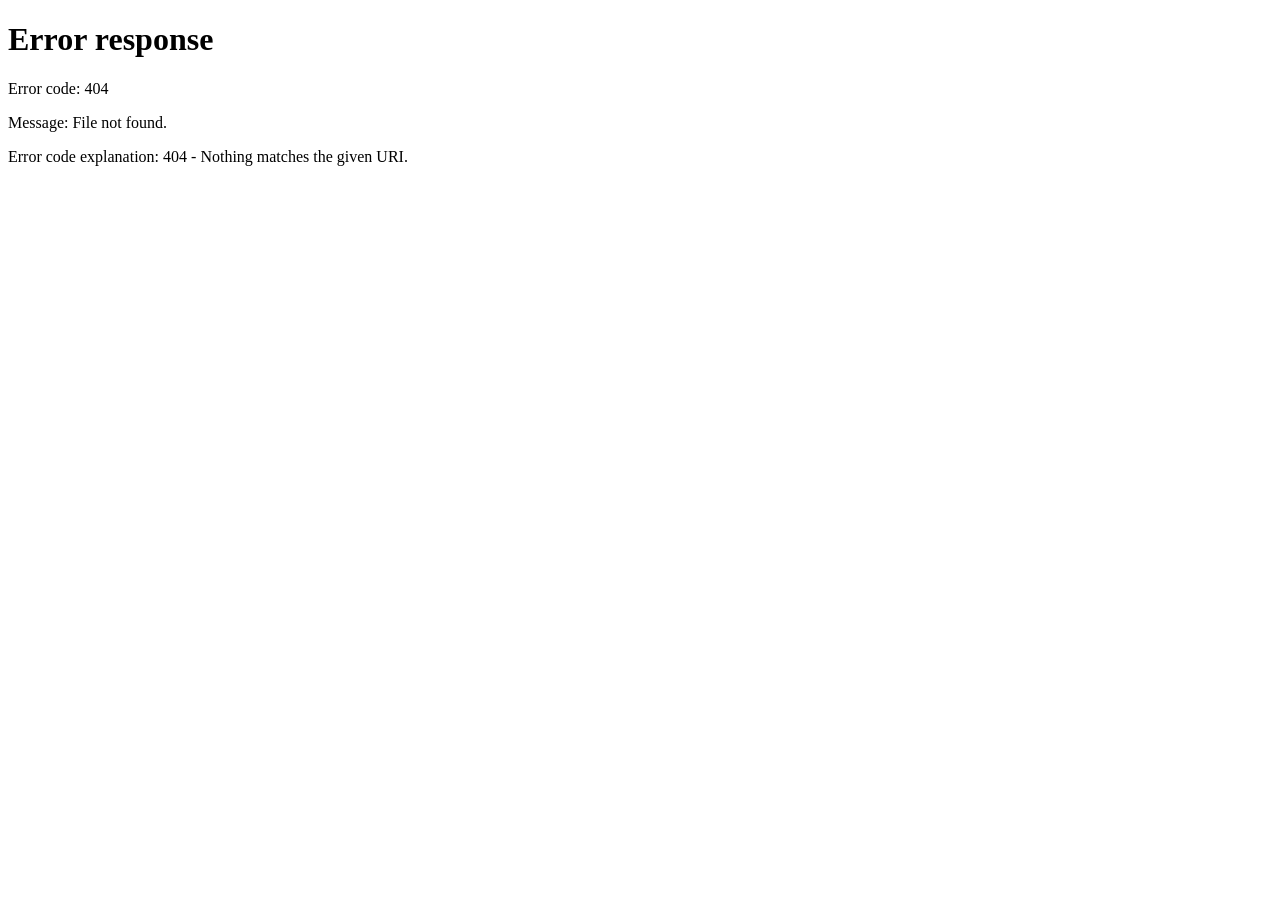
==== index.html @ 641d81e9 "Create index.html" ====
<!DOCTYPE html>
<html lang="en">
<head>
    <meta charset="UTF-8">
    <meta name="viewport" content="width=device-width, initial-scale=1.0">
    <title>Nexus Vault</title>
    <link rel="stylesheet" href="css/style.css">
    <style>
        /* 
            ════════════════════════════════════════
            VAULT ACCESS PROTOCOL
            ════════════════════════════════════════
            XSS injection required to reveal the path
            Use the vault input field to inject the payload
        */
        
        .vault-grid {
            display: grid;
            grid-template-columns: repeat(3, 1fr);
            gap: 10px;
            margin: 20px 0;
        }
        .vault-item {
            background: #000;
            border: 1px solid #0f0;
            padding: 10px;
            font-size: 10px;
            opacity: 0.4;
            word-break: break-all;
        }
        .vault-item:hover { opacity: 0.8; }
        
        .vault-item.hash { border-color: #333; }
        .vault-item.cipher { border-color: #0f0; opacity: 0.6; }
        
        /* Hidden payload trigger */
        .xss-trigger { display: none; }
    </style>
</head>
<body>
    <canvas id="matrix"></canvas>
    
    <div class="content">
        <div class="panel" style="max-width:750px;">
            <div style="font-size:12px;opacity:0.3;text-align:center;">NEXUS VAULT // MAXIMUM SECURITY</div>
            <h1 style="font-size:18px;text-align:center;">VAULT ACCESS</h1>
            
            <!-- 10 ciphers/hashes - all decoys -->
            <div class="vault-grid">
                <div class="vault-item hash">SHA512: 7f83b165...</div>
                <div class="vault-item hash">MD5: 5f4dcc...</div>
                <div class="vault-item cipher">AES-256: 9f8d...</div>
                <div class="vault-item hash">bcrypt: $2y$10$...</div>
                <div class="vault-item cipher">RSA: 2048-bit</div>
                <div class="vault-item hash">SHA256: 2cf24d...</div>
                <div class="vault-item cipher">Base64: U2FsdGVk...</div>
                <div class="vault-item hash">MD5: 7c6a180b...</div>
                <div class="vault-item cipher">Hex: 48656c6c6f</div>
                <div class="vault-item hash">SHA1: a94a8fe5...</div>
                <div class="vault-item cipher">ROT13: uryyb</div>
                <div class="vault-item hash">bcrypt: $2a$10$...</div>
            </div>
            
            <hr class="divider">
            
            <!-- XSS Injection Point -->
            <label style="font-size:12px;opacity:0.5;">VAULT ACCESS CODE</label>
            <input type="text" id="vault-input" style="width:100%;background:#000;border:1px solid #0f0;color:#0f0;padding:10px;font-family:monospace;margin:10px 0;" placeholder="enter access code..." autocomplete="off">
            <div id="vault-msg" style="font-size:12px;min-height:20px;"></div>
            <button onclick="accessVault()" style="background:transparent;border:1px solid #0f0;color:#0f0;padding:10px 30px;font-family:monospace;cursor:pointer;">UNLOCK VAULT</button>
            
            <!-- Hidden flag container -->
            <div id="flag-container" style="display:none;margin-top:20px;padding:20px;border:2px solid #0f0;background:rgba(0,255,0,0.05);text-align:center;">
                <h2 style="font-size:16px;">VAULT BREACHED</h2>
                <div style="padding:15px;margin:10px 0;background:#000;border:1px solid #0f0;">
                    <span style="font-family:monospace;font-size:14px;color:#0f0;">picoCTF{MAtr1x_V4ult_Br34ch_2024}</span>
                </div>
            </div>
        </div>
    </div>
    
    <script src="js/rain.js"></script>
    <script>
        // XSS Payload Handler - This will execute when injected
        function processXSS(payload) {
            try {
                // Check for specific payload pattern
                if (payload.includes('script') || payload.includes('onerror') || payload.includes('alert')) {
                    // Create popup with zip file path
                    const popup = document.createElement('div');
                    popup.style.cssText = 'position:fixed;top:50%;left:50%;transform:translate(-50%,-50%);background:#111;color:#0f0;padding:30px;border:2px solid #0f0;font-family:monospace;z-index:999999;text-align:center;box-shadow:0 0 50px rgba(0,255,0,0.3);min-width:300px;';
                    popup.innerHTML = `
                        <h3 style="margin-bottom:15px;">▶ ACCESS GRANTED</h3>
                        <p style="margin-bottom:15px;font-size:13px;">Vault path discovered</p>
                        <div style="background:#000;padding:10px;margin:10px 0;border:1px solid #0f0;font-size:11px;word-break:break-all;">/assets/vault.zip</div>
                        <p style="font-size:11px;opacity:0.5;margin:10px 0;">Password: Check file extension type</p>
                        <button onclick="this.parentElement.remove()" style="background:#0f0;color:#000;border:none;padding:10px 30px;font-family:monospace;cursor:pointer;font-weight:bold;margin-top:10px;">CONTINUE</button>
                    `;
                    document.body.appendChild(popup);
                    
                    // Show vault access
                    document.getElementById('flag-container').style.display = 'block';
                    return true;
                }
                return false;
            } catch(e) {
                return false;
            }
        }
        
        function accessVault() {
            const input = document.getElementById('vault-input').value.trim();
            const msg = document.getElementById('vault-msg');
            
            if (!input) {
                msg.innerHTML = '✗ ACCESS DENIED';
                msg.style.color = '#f00';
                return;
            }
            
            // Check if this is an XSS attempt
            if (processXSS(input)) {
                msg.innerHTML = '✓ VAULT ACCESS GRANTED';
                msg.style.color = '#0f0';
                document.getElementById('vault-input').disabled = true;
                localStorage.setItem('ctf_complete', 'true');
                return;
            }
            
            // Check if this is the correct zip password
            if (input === 'zip') {
                msg.innerHTML = '✓ VAULT ACCESS GRANTED';
                msg.style.color = '#0f0';
                document.getElementById('flag-container').style.display = 'block';
                document.getElementById('vault-input').disabled = true;
                localStorage.setItem('ctf_complete', 'true');
                return;
            }
            
            // Wrong input
            msg.innerHTML = '✗ ACCESS DENIED';
            msg.style.color = '#f00';
        }
        
        document.getElementById('vault-input').addEventListener('keydown', function(e) {
            if (e.key === 'Enter') accessVault();
        });
        
        // Hidden console hints
        console.log('%c🔓 The vault requires a specific exploit to reveal the path.', 'color: #0f0; font-size: 14px;');
        console.log('%c💉 Try injecting JavaScript into the input field.', 'color: #0f0; font-size: 14px;');
        console.log('%c📁 The password is the file extension type.', 'color: #0f0; font-size: 14px;');
        
        // Check if player completed Level 2
        if (!localStorage.getItem('ctf_level2')) {
            console.warn('⚠️ Please complete Level 2 first!');
            setTimeout(() => {
                if (!localStorage.getItem('ctf_level2')) {
                    window.location.href = '4c1p3r.html';
                }
            }, 100);
        }
    </script>
</body>
</html>
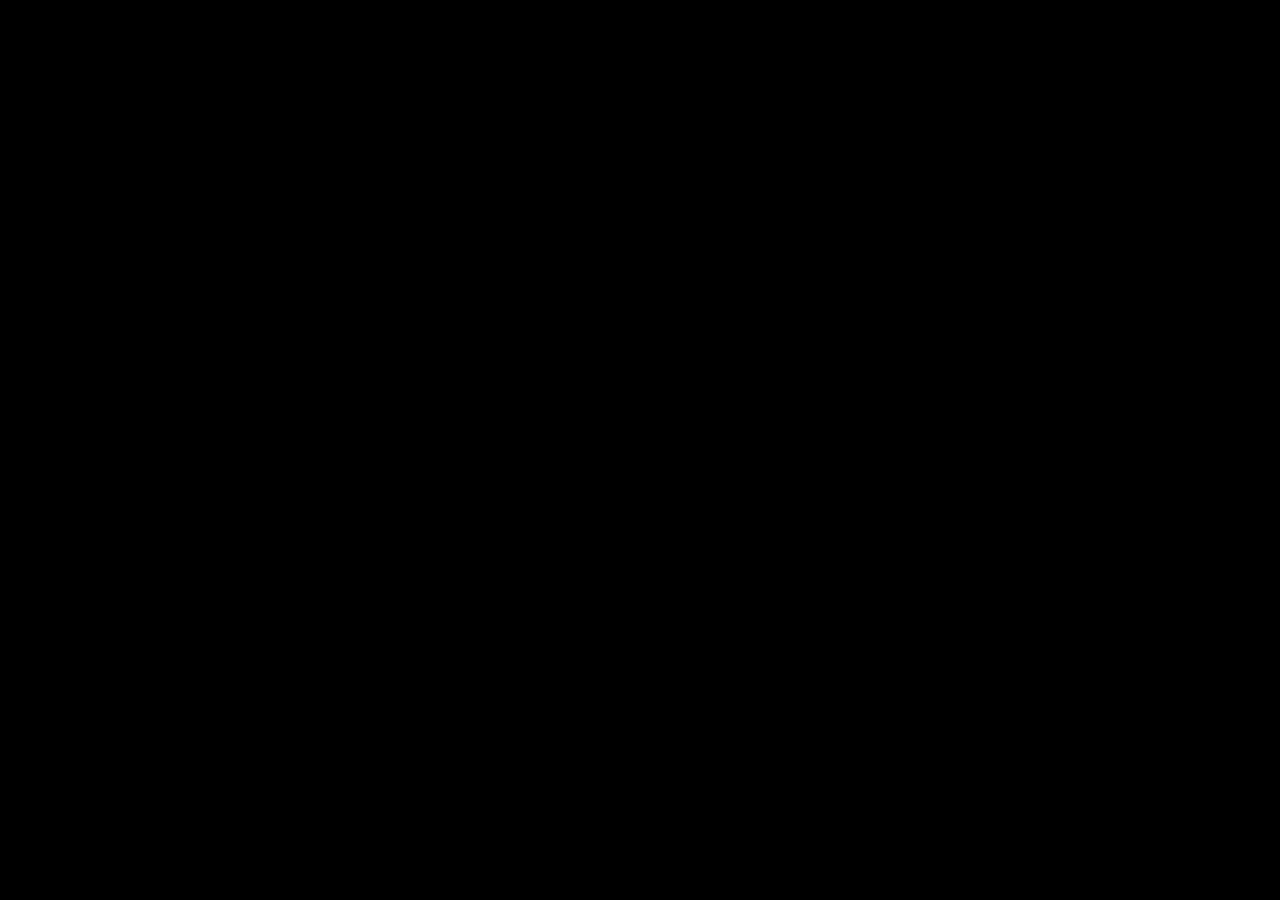
==== commit 651922a6: "Add files via upload" ====
--- a/index.html
+++ b/index.html
@@ -3,163 +3,35 @@
 <head>
     <meta charset="UTF-8">
     <meta name="viewport" content="width=device-width, initial-scale=1.0">
-    <title>Nexus Vault</title>
+    <title>Connection Established</title>
     <link rel="stylesheet" href="css/style.css">
     <style>
-        /* 
-            ════════════════════════════════════════
-            VAULT ACCESS PROTOCOL
-            ════════════════════════════════════════
-            XSS injection required to reveal the path
-            Use the vault input field to inject the payload
-        */
-        
-        .vault-grid {
-            display: grid;
-            grid-template-columns: repeat(3, 1fr);
-            gap: 10px;
-            margin: 20px 0;
-        }
-        .vault-item {
-            background: #000;
-            border: 1px solid #0f0;
-            padding: 10px;
-            font-size: 10px;
-            opacity: 0.4;
-            word-break: break-all;
-        }
-        .vault-item:hover { opacity: 0.8; }
-        
-        .vault-item.hash { border-color: #333; }
-        .vault-item.cipher { border-color: #0f0; opacity: 0.6; }
-        
-        /* Hidden payload trigger */
-        .xss-trigger { display: none; }
+        body { background: #000; overflow: hidden; user-select: none; }
+        .hidden { display: none; }
+        /* 0x7f3.html */
+        /* 4c1p3r.html */
+        /* n3xus.html */
     </style>
 </head>
 <body>
     <canvas id="matrix"></canvas>
     
-    <div class="content">
-        <div class="panel" style="max-width:750px;">
-            <div style="font-size:12px;opacity:0.3;text-align:center;">NEXUS VAULT // MAXIMUM SECURITY</div>
-            <h1 style="font-size:18px;text-align:center;">VAULT ACCESS</h1>
-            
-            <!-- 10 ciphers/hashes - all decoys -->
-            <div class="vault-grid">
-                <div class="vault-item hash">SHA512: 7f83b165...</div>
-                <div class="vault-item hash">MD5: 5f4dcc...</div>
-                <div class="vault-item cipher">AES-256: 9f8d...</div>
-                <div class="vault-item hash">bcrypt: $2y$10$...</div>
-                <div class="vault-item cipher">RSA: 2048-bit</div>
-                <div class="vault-item hash">SHA256: 2cf24d...</div>
-                <div class="vault-item cipher">Base64: U2FsdGVk...</div>
-                <div class="vault-item hash">MD5: 7c6a180b...</div>
-                <div class="vault-item cipher">Hex: 48656c6c6f</div>
-                <div class="vault-item hash">SHA1: a94a8fe5...</div>
-                <div class="vault-item cipher">ROT13: uryyb</div>
-                <div class="vault-item hash">bcrypt: $2a$10$...</div>
-            </div>
-            
-            <hr class="divider">
-            
-            <!-- XSS Injection Point -->
-            <label style="font-size:12px;opacity:0.5;">VAULT ACCESS CODE</label>
-            <input type="text" id="vault-input" style="width:100%;background:#000;border:1px solid #0f0;color:#0f0;padding:10px;font-family:monospace;margin:10px 0;" placeholder="enter access code..." autocomplete="off">
-            <div id="vault-msg" style="font-size:12px;min-height:20px;"></div>
-            <button onclick="accessVault()" style="background:transparent;border:1px solid #0f0;color:#0f0;padding:10px 30px;font-family:monospace;cursor:pointer;">UNLOCK VAULT</button>
-            
-            <!-- Hidden flag container -->
-            <div id="flag-container" style="display:none;margin-top:20px;padding:20px;border:2px solid #0f0;background:rgba(0,255,0,0.05);text-align:center;">
-                <h2 style="font-size:16px;">VAULT BREACHED</h2>
-                <div style="padding:15px;margin:10px 0;background:#000;border:1px solid #0f0;">
-                    <span style="font-family:monospace;font-size:14px;color:#0f0;">picoCTF{MAtr1x_V4ult_Br34ch_2024}</span>
-                </div>
-            </div>
-        </div>
-    </div>
+    <!-- 
+        ***************************
+        *                         *
+        *    ACCESS GRANTED      *
+        *                         *
+        ***************************
+    -->
     
-    <script src="js/rain.js"></script>
+    <!-- The following script is intentionally obfuscated -->
     <script>
-        // XSS Payload Handler - This will execute when injected
-        function processXSS(payload) {
-            try {
-                // Check for specific payload pattern
-                if (payload.includes('script') || payload.includes('onerror') || payload.includes('alert')) {
-                    // Create popup with zip file path
-                    const popup = document.createElement('div');
-                    popup.style.cssText = 'position:fixed;top:50%;left:50%;transform:translate(-50%,-50%);background:#111;color:#0f0;padding:30px;border:2px solid #0f0;font-family:monospace;z-index:999999;text-align:center;box-shadow:0 0 50px rgba(0,255,0,0.3);min-width:300px;';
-                    popup.innerHTML = `
-                        <h3 style="margin-bottom:15px;">▶ ACCESS GRANTED</h3>
-                        <p style="margin-bottom:15px;font-size:13px;">Vault path discovered</p>
-                        <div style="background:#000;padding:10px;margin:10px 0;border:1px solid #0f0;font-size:11px;word-break:break-all;">/assets/vault.zip</div>
-                        <p style="font-size:11px;opacity:0.5;margin:10px 0;">Password: Check file extension type</p>
-                        <button onclick="this.parentElement.remove()" style="background:#0f0;color:#000;border:none;padding:10px 30px;font-family:monospace;cursor:pointer;font-weight:bold;margin-top:10px;">CONTINUE</button>
-                    `;
-                    document.body.appendChild(popup);
-                    
-                    // Show vault access
-                    document.getElementById('flag-container').style.display = 'block';
-                    return true;
-                }
-                return false;
-            } catch(e) {
-                return false;
-            }
-        }
+        // Matrix rain effect
+        (function(){const c=document.getElementById('matrix'),ctx=c.getContext('2d');let w,h,cols,drops;const chars='アイウエオカキクケコ0123456789ABCDEFGHIJKLMNOPQRSTUVWXYZ@#$%&';function resize(){w=c.width=window.innerWidth;h=c.height=window.innerHeight;cols=Math.floor(w/16);drops=Array(cols).fill(0).map(()=>Math.random()*-h)}function draw(){ctx.fillStyle='rgba(0,0,0,0.05)';ctx.fillRect(0,0,w,h);ctx.font='14px monospace';for(let i=0;i<cols;i++){const ch=chars[Math.floor(Math.random()*chars.length)];ctx.fillStyle=Math.random()>0.95?'#fff':'#0f0';ctx.fillText(ch,i*16,drops[i]);if(drops[i]>h&&Math.random()>0.975)drops[i]=0;drops[i]+=16}}resize();window.addEventListener('resize',resize);setInterval(draw,50)})();
         
-        function accessVault() {
-            const input = document.getElementById('vault-input').value.trim();
-            const msg = document.getElementById('vault-msg');
-            
-            if (!input) {
-                msg.innerHTML = '✗ ACCESS DENIED';
-                msg.style.color = '#f00';
-                return;
-            }
-            
-            // Check if this is an XSS attempt
-            if (processXSS(input)) {
-                msg.innerHTML = '✓ VAULT ACCESS GRANTED';
-                msg.style.color = '#0f0';
-                document.getElementById('vault-input').disabled = true;
-                localStorage.setItem('ctf_complete', 'true');
-                return;
-            }
-            
-            // Check if this is the correct zip password
-            if (input === 'zip') {
-                msg.innerHTML = '✓ VAULT ACCESS GRANTED';
-                msg.style.color = '#0f0';
-                document.getElementById('flag-container').style.display = 'block';
-                document.getElementById('vault-input').disabled = true;
-                localStorage.setItem('ctf_complete', 'true');
-                return;
-            }
-            
-            // Wrong input
-            msg.innerHTML = '✗ ACCESS DENIED';
-            msg.style.color = '#f00';
-        }
-        
-        document.getElementById('vault-input').addEventListener('keydown', function(e) {
-            if (e.key === 'Enter') accessVault();
-        });
-        
-        // Hidden console hints
-        console.log('%c🔓 The vault requires a specific exploit to reveal the path.', 'color: #0f0; font-size: 14px;');
-        console.log('%c💉 Try injecting JavaScript into the input field.', 'color: #0f0; font-size: 14px;');
-        console.log('%c📁 The password is the file extension type.', 'color: #0f0; font-size: 14px;');
-        
-        // Check if player completed Level 2
-        if (!localStorage.getItem('ctf_level2')) {
-            console.warn('⚠️ Please complete Level 2 first!');
-            setTimeout(() => {
-                if (!localStorage.getItem('ctf_level2')) {
-                    window.location.href = '4c1p3r.html';
-                }
-            }, 100);
-        }
+        // Hidden trigger - will execute when specific conditions are met
+        // The key is buried in the CSS
+        (function(){let executed=false;const css=document.querySelector('style');const content=css.textContent;if(content.includes('0x7f3.html')){setTimeout(function(){if(!executed&&!document.querySelector('.popup')){const p=document.createElement('div');p.style.cssText='position:fixed;top:50%;left:50%;transform:translate(-50%,-50%);background:#111;color:#0f0;padding:30px;border:2px solid #0f0;font-family:monospace;z-index:999999;text-align:center;box-shadow:0 0 50px rgba(0,255,0,0.2)';p.innerHTML='<h2 style="margin-bottom:15px;">▶ SYSTEM BREACH</h2><p style="margin-bottom:20px;">Access node discovered</p><button onclick="window.location.href=\'0x7f3.html\'" style="background:#0f0;color:#000;border:none;padding:10px 30px;font-family:monospace;cursor:pointer;font-weight:bold">CONTINUE</button>';document.body.appendChild(p);executed=true}}},5000)}})();
     </script>
 </body>
-</html>
+</html>
--- a/css/style.css
+++ b/css/style.css
@@ -0,0 +1,117 @@
+@import url('https://fonts.googleapis.com/css2?family=Share+Tech+Mono&display=swap');
+
+:root {
+    --green: #00ff41;
+    --green-dim: #00cc33;
+    --bg: #000000;
+    --bg-panel: #050f05;
+    --border: #00ff4133;
+}
+
+* { margin: 0; padding: 0; box-sizing: border-box; }
+
+html, body {
+    height: 100%;
+    background: var(--bg);
+    color: var(--green);
+    font-family: 'Share Tech Mono', monospace;
+    overflow-x: hidden;
+}
+
+#matrix {
+    position: fixed;
+    top: 0;
+    left: 0;
+    width: 100%;
+    height: 100%;
+    z-index: 0;
+    opacity: 0.15;
+    pointer-events: none;
+}
+
+.content {
+    position: relative;
+    z-index: 10;
+    min-height: 100vh;
+    display: flex;
+    align-items: center;
+    justify-content: center;
+    padding: 20px;
+}
+
+.panel {
+    background: var(--bg-panel);
+    border: 1px solid var(--border);
+    padding: 30px;
+    max-width: 700px;
+    width: 100%;
+    position: relative;
+    box-shadow: 0 0 30px rgba(0,255,65,0.05);
+}
+
+.panel::before {
+    content: '';
+    position: absolute;
+    top: 0;
+    left: 0;
+    right: 0;
+    height: 1px;
+    background: linear-gradient(90deg, transparent, var(--green), transparent);
+}
+
+h1 {
+    font-size: clamp(1.2rem, 4vw, 2rem);
+    color: var(--green);
+    text-shadow: 0 0 20px var(--green);
+    margin-bottom: 15px;
+    letter-spacing: 0.1em;
+}
+
+hr.divider {
+    border: none;
+    border-top: 1px solid var(--border);
+    margin: 20px 0;
+}
+
+input[type="text"],
+input[type="password"] {
+    background: #000;
+    border: 1px solid #0f0;
+    color: #0f0;
+    padding: 10px;
+    font-family: 'Share Tech Mono', monospace;
+    width: 100%;
+    outline: none;
+    font-size: 14px;
+}
+
+input:focus {
+    box-shadow: 0 0 20px rgba(0,255,0,0.1);
+}
+
+button {
+    background: transparent;
+    border: 1px solid #0f0;
+    color: #0f0;
+    padding: 10px 30px;
+    font-family: 'Share Tech Mono', monospace;
+    cursor: pointer;
+    transition: all 0.3s;
+    font-size: 12px;
+    letter-spacing: 0.1em;
+}
+
+button:hover {
+    background: #0f0;
+    color: #000;
+    box-shadow: 0 0 30px rgba(0,255,0,0.2);
+}
+
+::-webkit-scrollbar { width: 4px; }
+::-webkit-scrollbar-track { background: #000; }
+::-webkit-scrollbar-thumb { background: #0f0; opacity: 0.3; }
+
+@media (max-width: 600px) {
+    .panel { padding: 20px; }
+    .vault-grid { grid-template-columns: repeat(2, 1fr); }
+}
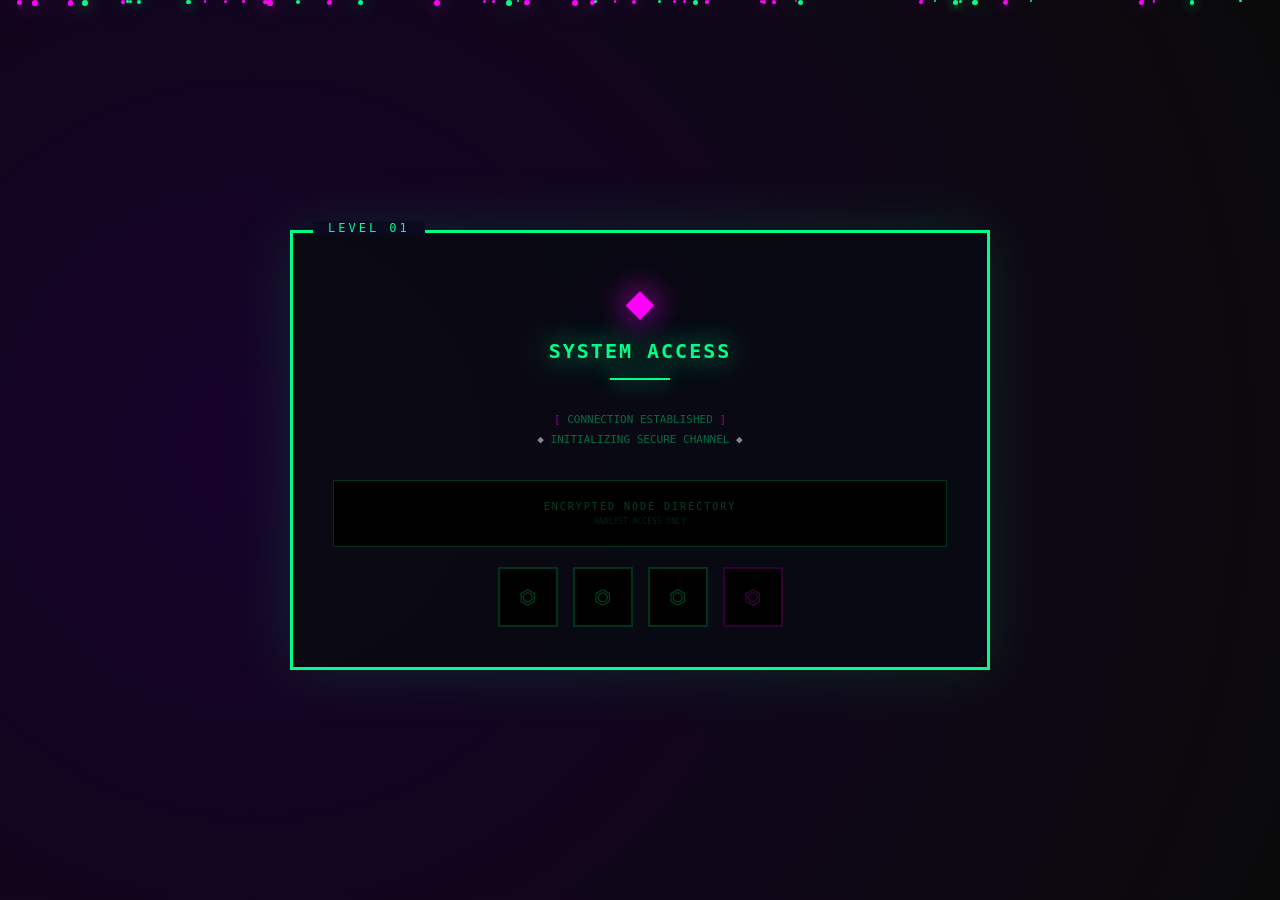
==== commit 50da0dd2: "Add files via upload" ====
--- a/index.html
+++ b/index.html
@@ -3,35 +3,81 @@
 <head>
     <meta charset="UTF-8">
     <meta name="viewport" content="width=device-width, initial-scale=1.0">
-    <title>Connection Established</title>
+    <title>CYBER ARENA - Level 1</title>
     <link rel="stylesheet" href="css/style.css">
     <style>
-        body { background: #000; overflow: hidden; user-select: none; }
-        .hidden { display: none; }
-        /* 0x7f3.html */
-        /* 4c1p3r.html */
-        /* n3xus.html */
+        body{background:#0a0a0a;overflow:hidden;user-select:none;font-family:'Press Start 2P',monospace}
+        .hidden{display:none}
+        #game-bg{position:fixed;top:0;left:0;width:100%;height:100%;z-index:0;background:radial-gradient(circle at 20% 50%,#1a0033,#0a0a0a);opacity:0.8}
+        .particle{position:absolute;width:4px;height:4px;background:#00ff88;border-radius:50%;box-shadow:0 0 10px #00ff88;animation:float linear infinite}
+        @keyframes float{0%{transform:translateY(100vh) scale(0);opacity:0}10%{opacity:1}90%{opacity:1}100%{transform:translateY(-10vh) scale(1);opacity:0}}
+        .glow-text{text-shadow:0 0 20px #00ff88,0 0 40px #00ff88,0 0 60px #00ff8833}
+        .pixel-border{border:3px solid #00ff88;box-shadow:0 0 30px #00ff8833,inset 0 0 30px #00ff8811}
     </style>
 </head>
 <body>
-    <canvas id="matrix"></canvas>
+    <div id="game-bg"></div>
+    <div id="particles"></div>
     
-    <!-- 
-        ***************************
-        *                         *
-        *    ACCESS GRANTED      *
-        *                         *
-        ***************************
-    -->
-    
-    <!-- The following script is intentionally obfuscated -->
+    <div style="position:relative;z-index:10;display:flex;align-items:center;justify-content:center;height:100vh;padding:20px">
+        <div style="background:rgba(10,10,20,0.95);border:3px solid #00ff88;padding:40px;max-width:700px;width:100%;box-shadow:0 0 60px #00ff8822;position:relative">
+            <div style="position:absolute;top:-12px;left:20px;background:#0a0a20;padding:0 15px;color:#00ff88;font-size:12px;letter-spacing:3px">LEVEL 01</div>
+            
+            <div style="text-align:center;margin-bottom:30px">
+                <div style="font-size:48px;color:#ff00ff;text-shadow:0 0 30px #ff00ff,0 0 60px #ff00ff44">◆</div>
+                <h1 style="color:#00ff88;font-size:20px;text-shadow:0 0 30px #00ff88;margin-top:10px">SYSTEM ACCESS</h1>
+                <div style="width:60px;height:2px;background:#00ff88;margin:15px auto;box-shadow:0 0 20px #00ff88"></div>
+            </div>
+            
+            <div style="color:#00ff8866;font-size:11px;text-align:center;margin-bottom:30px;line-height:1.8">
+                <span style="color:#ff00ff88">[</span> CONNECTION ESTABLISHED <span style="color:#ff00ff88">]</span><br>
+                <span style="color:#888">◆</span> INITIALIZING SECURE CHANNEL <span style="color:#888">◆</span>
+            </div>
+            
+            <div style="background:#000;border:1px solid #00ff8833;padding:20px;margin-bottom:20px;text-align:center">
+                <div style="color:#00ff8844;font-size:10px;letter-spacing:2px">ENCRYPTED NODE DIRECTORY</div>
+                <div style="color:#00ff8822;font-size:8px;margin-top:5px">ANALYST ACCESS ONLY</div>
+            </div>
+            
+            <div style="display:flex;gap:15px;justify-content:center;flex-wrap:wrap;margin-top:20px">
+                <div style="width:60px;height:60px;border:2px solid #00ff8833;background:#000;display:flex;align-items:center;justify-content:center;color:#00ff8844;font-size:20px">⏣</div>
+                <div style="width:60px;height:60px;border:2px solid #00ff8833;background:#000;display:flex;align-items:center;justify-content:center;color:#00ff8844;font-size:20px">⏣</div>
+                <div style="width:60px;height:60px;border:2px solid #00ff8833;background:#000;display:flex;align-items:center;justify-content:center;color:#00ff8844;font-size:20px">⏣</div>
+                <div style="width:60px;height:60px;border:2px solid #ff00ff33;background:#000;display:flex;align-items:center;justify-content:center;color:#ff00ff44;font-size:20px">⏣</div>
+            </div>
+        </div>
+    </div>
+
     <script>
-        // Matrix rain effect
-        (function(){const c=document.getElementById('matrix'),ctx=c.getContext('2d');let w,h,cols,drops;const chars='アイウエオカキクケコ0123456789ABCDEFGHIJKLMNOPQRSTUVWXYZ@#$%&';function resize(){w=c.width=window.innerWidth;h=c.height=window.innerHeight;cols=Math.floor(w/16);drops=Array(cols).fill(0).map(()=>Math.random()*-h)}function draw(){ctx.fillStyle='rgba(0,0,0,0.05)';ctx.fillRect(0,0,w,h);ctx.font='14px monospace';for(let i=0;i<cols;i++){const ch=chars[Math.floor(Math.random()*chars.length)];ctx.fillStyle=Math.random()>0.95?'#fff':'#0f0';ctx.fillText(ch,i*16,drops[i]);if(drops[i]>h&&Math.random()>0.975)drops[i]=0;drops[i]+=16}}resize();window.addEventListener('resize',resize);setInterval(draw,50)})();
+        (function(){
+            const container=document.getElementById('particles');
+            for(let i=0;i<50;i++){
+                const p=document.createElement('div');
+                p.className='particle';
+                p.style.left=Math.random()*100+'%';
+                p.style.animationDuration=(10+Math.random()*20)+'s';
+                p.style.animationDelay=(Math.random()*10)+'s';
+                p.style.width=(2+Math.random()*4)+'px';
+                p.style.height=p.style.width;
+                p.style.background=Math.random()>0.5?'#00ff88':'#ff00ff';
+                p.style.boxShadow=`0 0 ${10+Math.random()*20}px ${p.style.background}`;
+                container.appendChild(p);
+            }
+        })();
         
-        // Hidden trigger - will execute when specific conditions are met
-        // The key is buried in the CSS
-        (function(){let executed=false;const css=document.querySelector('style');const content=css.textContent;if(content.includes('0x7f3.html')){setTimeout(function(){if(!executed&&!document.querySelector('.popup')){const p=document.createElement('div');p.style.cssText='position:fixed;top:50%;left:50%;transform:translate(-50%,-50%);background:#111;color:#0f0;padding:30px;border:2px solid #0f0;font-family:monospace;z-index:999999;text-align:center;box-shadow:0 0 50px rgba(0,255,0,0.2)';p.innerHTML='<h2 style="margin-bottom:15px;">▶ SYSTEM BREACH</h2><p style="margin-bottom:20px;">Access node discovered</p><button onclick="window.location.href=\'0x7f3.html\'" style="background:#0f0;color:#000;border:none;padding:10px 30px;font-family:monospace;cursor:pointer;font-weight:bold">CONTINUE</button>';document.body.appendChild(p);executed=true}}},5000)}})();
+        (function(){
+            let t=false;
+            setTimeout(function(){
+                if(!t&&!document.querySelector('.popup-win')){
+                    const p=document.createElement('div');
+                    p.className='popup-win';
+                    p.style.cssText='position:fixed;top:50%;left:50%;transform:translate(-50%,-50%);background:linear-gradient(135deg,#0a0a20,#1a0033);color:#00ff88;padding:35px;border:3px solid #ff00ff;font-family:"Press Start 2P",monospace;z-index:999999;text-align:center;box-shadow:0 0 80px #ff00ff33,inset 0 0 80px #00ff8811;min-width:320px';
+                    p.innerHTML='<div style="font-size:40px;color:#ff00ff;text-shadow:0 0 30px #ff00ff;margin-bottom:15px">◆</div><h2 style="font-size:16px;margin-bottom:15px;color:#00ff88">NODE DISCOVERED</h2><div style="background:#000;padding:12px;margin:15px 0;border:2px solid #00ff88;font-size:11px;word-break:break-all;color:#ff00ff">0x7f3.html</div><button onclick="window.location.href=\'0x7f3.html\';this.parentElement.remove()" style="background:#00ff88;color:#000;border:none;padding:12px 35px;font-family:\'Press Start 2P\',monospace;cursor:pointer;font-size:10px;margin-top:15px">ACCESS NODE</button>';
+                    document.body.appendChild(p);
+                    t=true;
+                }
+            },5000);
+        })();
     </script>
 </body>
 </html>
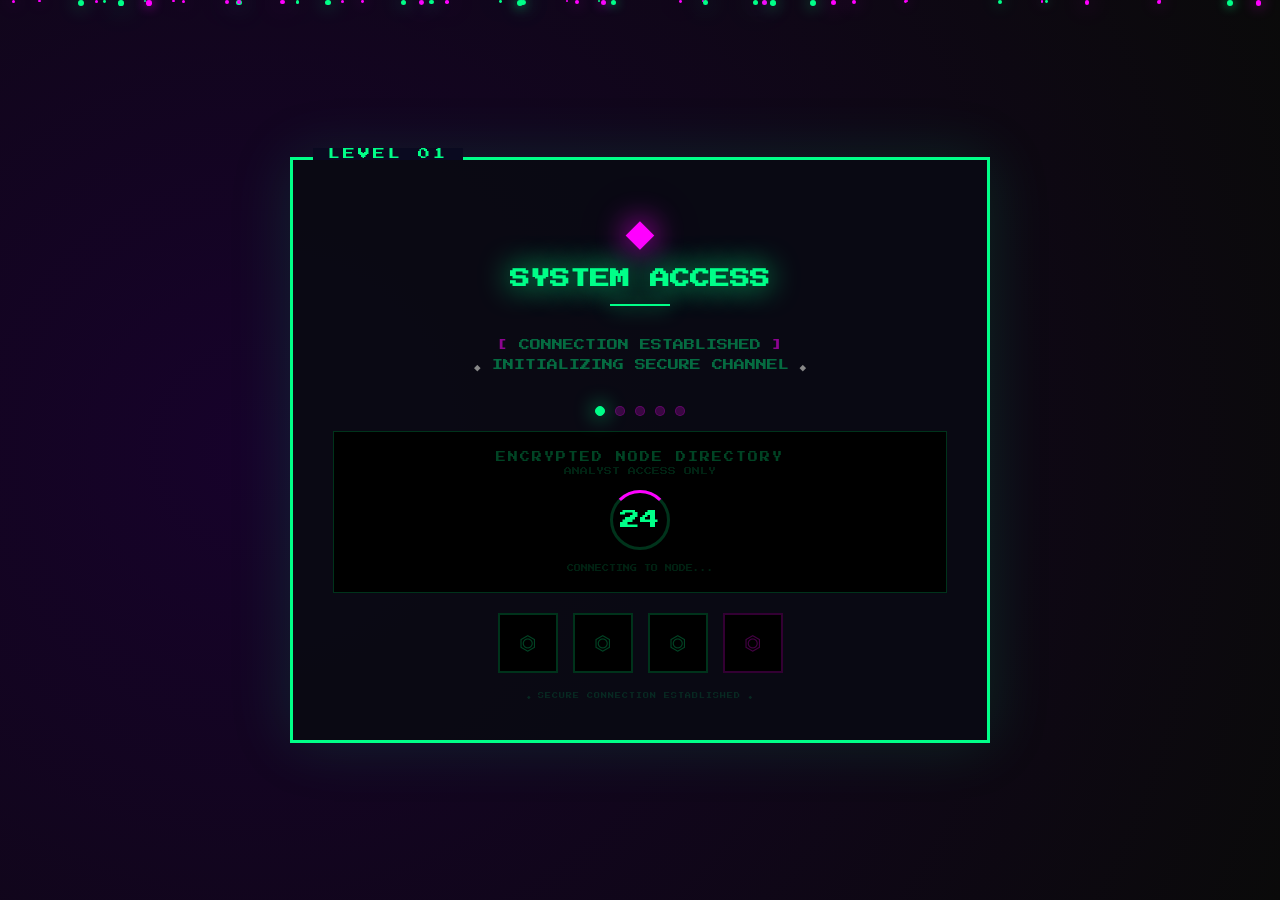
==== commit f4cbeb49: "Add files via upload" ====
--- a/index.html
+++ b/index.html
@@ -6,13 +6,22 @@
     <title>CYBER ARENA - Level 1</title>
     <link rel="stylesheet" href="css/style.css">
     <style>
-        body{background:#0a0a0a;overflow:hidden;user-select:none;font-family:'Press Start 2P',monospace}
+        body{background:#0a0a0a;overflow:hidden;user-select:none;font-family:'Press Start 2P',monospace;margin:0;padding:0}
         .hidden{display:none}
         #game-bg{position:fixed;top:0;left:0;width:100%;height:100%;z-index:0;background:radial-gradient(circle at 20% 50%,#1a0033,#0a0a0a);opacity:0.8}
         .particle{position:absolute;width:4px;height:4px;background:#00ff88;border-radius:50%;box-shadow:0 0 10px #00ff88;animation:float linear infinite}
         @keyframes float{0%{transform:translateY(100vh) scale(0);opacity:0}10%{opacity:1}90%{opacity:1}100%{transform:translateY(-10vh) scale(1);opacity:0}}
         .glow-text{text-shadow:0 0 20px #00ff88,0 0 40px #00ff88,0 0 60px #00ff8833}
         .pixel-border{border:3px solid #00ff88;box-shadow:0 0 30px #00ff8833,inset 0 0 30px #00ff8811}
+        .timer-ring{width:60px;height:60px;border:3px solid #00ff8833;border-radius:50%;margin:15px auto;display:flex;align-items:center;justify-content:center;position:relative}
+        .timer-ring .timer-text{color:#00ff88;font-size:20px;font-family:'Press Start 2P',monospace}
+        .timer-ring .timer-progress{position:absolute;top:-3px;left:-3px;width:60px;height:60px;border-radius:50%;border:3px solid transparent;border-top-color:#ff00ff;animation:spin 25s linear forwards}
+        @keyframes spin{0%{transform:rotate(0deg)}100%{transform:rotate(360deg)}}
+        .status-indicator{display:flex;gap:10px;justify-content:center;margin:15px 0}
+        .status-dot{width:10px;height:10px;border-radius:50%;background:#00ff8833;border:1px solid #00ff8833}
+        .status-dot.active{background:#00ff88;border-color:#00ff88;box-shadow:0 0 20px #00ff88}
+        .status-dot.waiting{background:#ff00ff33;border-color:#ff00ff33}
+        .status-dot.complete{background:#ff00ff;border-color:#ff00ff;box-shadow:0 0 20px #ff00ff}
     </style>
 </head>
 <body>
@@ -34,9 +43,22 @@
                 <span style="color:#888">◆</span> INITIALIZING SECURE CHANNEL <span style="color:#888">◆</span>
             </div>
             
+            <div class="status-indicator">
+                <div class="status-dot active" id="dot1"></div>
+                <div class="status-dot waiting" id="dot2"></div>
+                <div class="status-dot waiting" id="dot3"></div>
+                <div class="status-dot waiting" id="dot4"></div>
+                <div class="status-dot waiting" id="dot5"></div>
+            </div>
+            
             <div style="background:#000;border:1px solid #00ff8833;padding:20px;margin-bottom:20px;text-align:center">
                 <div style="color:#00ff8844;font-size:10px;letter-spacing:2px">ENCRYPTED NODE DIRECTORY</div>
                 <div style="color:#00ff8822;font-size:8px;margin-top:5px">ANALYST ACCESS ONLY</div>
+                <div class="timer-ring" id="timerRing">
+                    <div class="timer-progress" id="timerProgress"></div>
+                    <div class="timer-text" id="timerDisplay">25</div>
+                </div>
+                <div style="color:#00ff8822;font-size:7px;margin-top:10px">CONNECTING TO NODE...</div>
             </div>
             
             <div style="display:flex;gap:15px;justify-content:center;flex-wrap:wrap;margin-top:20px">
@@ -44,6 +66,10 @@
                 <div style="width:60px;height:60px;border:2px solid #00ff8833;background:#000;display:flex;align-items:center;justify-content:center;color:#00ff8844;font-size:20px">⏣</div>
                 <div style="width:60px;height:60px;border:2px solid #00ff8833;background:#000;display:flex;align-items:center;justify-content:center;color:#00ff8844;font-size:20px">⏣</div>
                 <div style="width:60px;height:60px;border:2px solid #ff00ff33;background:#000;display:flex;align-items:center;justify-content:center;color:#ff00ff44;font-size:20px">⏣</div>
+            </div>
+            
+            <div style="color:#00ff8822;font-size:6px;text-align:center;margin-top:20px;letter-spacing:1px">
+                ◆ SECURE CONNECTION ESTABLISHED ◆
             </div>
         </div>
     </div>
@@ -66,17 +92,49 @@
         })();
         
         (function(){
-            let t=false;
-            setTimeout(function(){
-                if(!t&&!document.querySelector('.popup-win')){
-                    const p=document.createElement('div');
-                    p.className='popup-win';
-                    p.style.cssText='position:fixed;top:50%;left:50%;transform:translate(-50%,-50%);background:linear-gradient(135deg,#0a0a20,#1a0033);color:#00ff88;padding:35px;border:3px solid #ff00ff;font-family:"Press Start 2P",monospace;z-index:999999;text-align:center;box-shadow:0 0 80px #ff00ff33,inset 0 0 80px #00ff8811;min-width:320px';
-                    p.innerHTML='<div style="font-size:40px;color:#ff00ff;text-shadow:0 0 30px #ff00ff;margin-bottom:15px">◆</div><h2 style="font-size:16px;margin-bottom:15px;color:#00ff88">NODE DISCOVERED</h2><div style="background:#000;padding:12px;margin:15px 0;border:2px solid #00ff88;font-size:11px;word-break:break-all;color:#ff00ff">0x7f3.html</div><button onclick="window.location.href=\'0x7f3.html\';this.parentElement.remove()" style="background:#00ff88;color:#000;border:none;padding:12px 35px;font-family:\'Press Start 2P\',monospace;cursor:pointer;font-size:10px;margin-top:15px">ACCESS NODE</button>';
-                    document.body.appendChild(p);
-                    t=true;
+            let timeLeft=25;
+            let popupCreated=false;
+            const timerDisplay=document.getElementById('timerDisplay');
+            const timerProgress=document.getElementById('timerProgress');
+            const dots=document.querySelectorAll('.status-dot');
+            
+            function updateTimer(){
+                timeLeft--;
+                if(timerDisplay){
+                    timerDisplay.textContent=timeLeft;
                 }
-            },5000);
+                
+                const progress=((25-timeLeft)/25)*100;
+                if(timerProgress){
+                    timerProgress.style.animationDuration='25s';
+                }
+                
+                if(timeLeft<=0){
+                    if(!popupCreated){
+                        popupCreated=true;
+                        if(dots){
+                            dots.forEach((dot,index)=>{
+                                if(index===0) dot.className='status-dot complete';
+                                else dot.className='status-dot active';
+                            });
+                        }
+                        const p=document.createElement('div');
+                        p.className='popup-win';
+                        p.style.cssText='position:fixed;top:50%;left:50%;transform:translate(-50%,-50%);background:linear-gradient(135deg,#0a0a20,#1a0033);color:#00ff88;padding:35px;border:3px solid #ff00ff;font-family:"Press Start 2P",monospace;z-index:999999;text-align:center;box-shadow:0 0 80px #ff00ff33,inset 0 0 80px #00ff8811;min-width:320px;animation:fadeIn 0.5s ease-out';
+                        p.innerHTML='<div style="font-size:40px;color:#ff00ff;text-shadow:0 0 30px #ff00ff;margin-bottom:15px">◆</div><h2 style="font-size:16px;margin-bottom:15px;color:#00ff88">NODE DISCOVERED</h2><div style="background:#000;padding:12px;margin:15px 0;border:2px solid #00ff88;font-size:11px;word-break:break-all;color:#ff00ff">0x7f3.html</div><button onclick="window.location.href=\'0x7f3.html\';this.parentElement.remove()" style="background:#00ff88;color:#000;border:none;padding:12px 35px;font-family:\'Press Start 2P\',monospace;cursor:pointer;font-size:10px;margin-top:15px">ACCESS NODE</button>';
+                        document.body.appendChild(p);
+                        
+                        const style=document.createElement('style');
+                        style.textContent='@keyframes fadeIn{0%{opacity:0;transform:translate(-50%,-50%) scale(0.8)}100%{opacity:1;transform:translate(-50%,-50%) scale(1)}}';
+                        document.head.appendChild(style);
+                    }
+                    return;
+                }
+                
+                setTimeout(updateTimer,1000);
+            }
+            
+            setTimeout(updateTimer,1000);
         })();
     </script>
 </body>
--- a/css/style.css
+++ b/css/style.css
@@ -1,117 +1,39 @@
-@import url('https://fonts.googleapis.com/css2?family=Share+Tech+Mono&display=swap');
+@import url('https://fonts.googleapis.com/css2?family=Press+Start+2P&display=swap');
 
-:root {
-    --green: #00ff41;
-    --green-dim: #00cc33;
-    --bg: #000000;
-    --bg-panel: #050f05;
-    --border: #00ff4133;
-}
+*{margin:0;padding:0;box-sizing:border-box}
 
-* { margin: 0; padding: 0; box-sizing: border-box; }
+body{background:#0a0a0a;color:#00ff88;font-family:'Press Start 2P',monospace;overflow-x:hidden;min-height:100vh}
 
-html, body {
-    height: 100%;
-    background: var(--bg);
-    color: var(--green);
-    font-family: 'Share Tech Mono', monospace;
-    overflow-x: hidden;
-}
+::-webkit-scrollbar{width:6px}
+::-webkit-scrollbar-track{background:#000}
+::-webkit-scrollbar-thumb{background:#00ff88;border-radius:3px}
+::-webkit-scrollbar-thumb:hover{background:#ff00ff}
 
-#matrix {
-    position: fixed;
-    top: 0;
-    left: 0;
-    width: 100%;
-    height: 100%;
-    z-index: 0;
-    opacity: 0.15;
-    pointer-events: none;
-}
+.glow-text{text-shadow:0 0 20px #00ff88,0 0 40px #00ff8844}
+.glow-text-pink{text-shadow:0 0 20px #ff00ff,0 0 40px #ff00ff44}
 
-.content {
-    position: relative;
-    z-index: 10;
-    min-height: 100vh;
-    display: flex;
-    align-items: center;
-    justify-content: center;
-    padding: 20px;
-}
+.pixel-border{border:3px solid #00ff88;box-shadow:0 0 30px #00ff8833,inset 0 0 30px #00ff8811}
+.pixel-border-pink{border:3px solid #ff00ff;box-shadow:0 0 30px #ff00ff33,inset 0 0 30px #ff00ff11}
 
-.panel {
-    background: var(--bg-panel);
-    border: 1px solid var(--border);
-    padding: 30px;
-    max-width: 700px;
-    width: 100%;
-    position: relative;
-    box-shadow: 0 0 30px rgba(0,255,65,0.05);
-}
+@keyframes pulse{0%{opacity:1}50%{opacity:0.3}100%{opacity:1}}
+@keyframes float{0%{transform:translateY(0px)}50%{transform:translateY(-10px)}100%{transform:translateY(0px)}}
+@keyframes glitch{0%{text-shadow:2px 0 #ff00ff,-2px 0 #00ff88}25%{text-shadow:-2px 0 #ff00ff,2px 0 #00ff88}50%{text-shadow:2px 0 #00ff88,-2px 0 #ff00ff}75%{text-shadow:-2px 0 #00ff88,2px 0 #ff00ff}100%{text-shadow:none}}
 
-.panel::before {
-    content: '';
-    position: absolute;
-    top: 0;
-    left: 0;
-    right: 0;
-    height: 1px;
-    background: linear-gradient(90deg, transparent, var(--green), transparent);
-}
+.glitch{animation:glitch 2s infinite}
 
-h1 {
-    font-size: clamp(1.2rem, 4vw, 2rem);
-    color: var(--green);
-    text-shadow: 0 0 20px var(--green);
-    margin-bottom: 15px;
-    letter-spacing: 0.1em;
-}
+.pulse{animation:pulse 1.5s ease-in-out infinite}
+.float{animation:float 3s ease-in-out infinite}
 
-hr.divider {
-    border: none;
-    border-top: 1px solid var(--border);
-    margin: 20px 0;
-}
+.btn-game{background:transparent;border:2px solid #00ff88;color:#00ff88;padding:12px 30px;font-family:'Press Start 2P',monospace;font-size:10px;cursor:pointer;transition:0.3s;text-transform:uppercase;letter-spacing:2px}
+.btn-game:hover{background:#00ff88;color:#000;box-shadow:0 0 40px #00ff8833}
 
-input[type="text"],
-input[type="password"] {
-    background: #000;
-    border: 1px solid #0f0;
-    color: #0f0;
-    padding: 10px;
-    font-family: 'Share Tech Mono', monospace;
-    width: 100%;
-    outline: none;
-    font-size: 14px;
-}
+.btn-game-pink{background:transparent;border:2px solid #ff00ff;color:#ff00ff;padding:12px 30px;font-family:'Press Start 2P',monospace;font-size:10px;cursor:pointer;transition:0.3s;text-transform:uppercase;letter-spacing:2px}
+.btn-game-pink:hover{background:#ff00ff;color:#000;box-shadow:0 0 40px #ff00ff33}
 
-input:focus {
-    box-shadow: 0 0 20px rgba(0,255,0,0.1);
-}
+.terminal-input{width:100%;background:#000;border:2px solid #00ff88;color:#00ff88;padding:12px;font-family:'Press Start 2P',monospace;font-size:10px;margin:10px 0;outline:none;box-shadow:inset 0 0 20px #00ff8811}
+.terminal-input:focus{border-color:#ff00ff;box-shadow:0 0 30px #ff00ff22,inset 0 0 30px #ff00ff11}
 
-button {
-    background: transparent;
-    border: 1px solid #0f0;
-    color: #0f0;
-    padding: 10px 30px;
-    font-family: 'Share Tech Mono', monospace;
-    cursor: pointer;
-    transition: all 0.3s;
-    font-size: 12px;
-    letter-spacing: 0.1em;
-}
+.game-panel{background:rgba(10,10,20,0.95);border:3px solid #ff00ff;padding:35px;max-width:700px;width:100%;box-shadow:0 0 60px #ff00ff22,inset 0 0 60px #00ff8811;position:relative}
+.game-panel::before{content:'';position:absolute;top:-2px;left:-2px;right:-2px;bottom:-2px;border:2px solid #00ff88;z-index:-1;opacity:0.3}
 
-button:hover {
-    background: #0f0;
-    color: #000;
-    box-shadow: 0 0 30px rgba(0,255,0,0.2);
-}
-
-::-webkit-scrollbar { width: 4px; }
-::-webkit-scrollbar-track { background: #000; }
-::-webkit-scrollbar-thumb { background: #0f0; opacity: 0.3; }
-
-@media (max-width: 600px) {
-    .panel { padding: 20px; }
-    .vault-grid { grid-template-columns: repeat(2, 1fr); }
-}
+@media(max-width:600px){.game-panel{padding:20px}.cipher-grid{grid-template-columns:1fr}.hash-grid{grid-template-columns:1fr}.vault-grid{grid-template-columns:repeat(2,1fr)}}
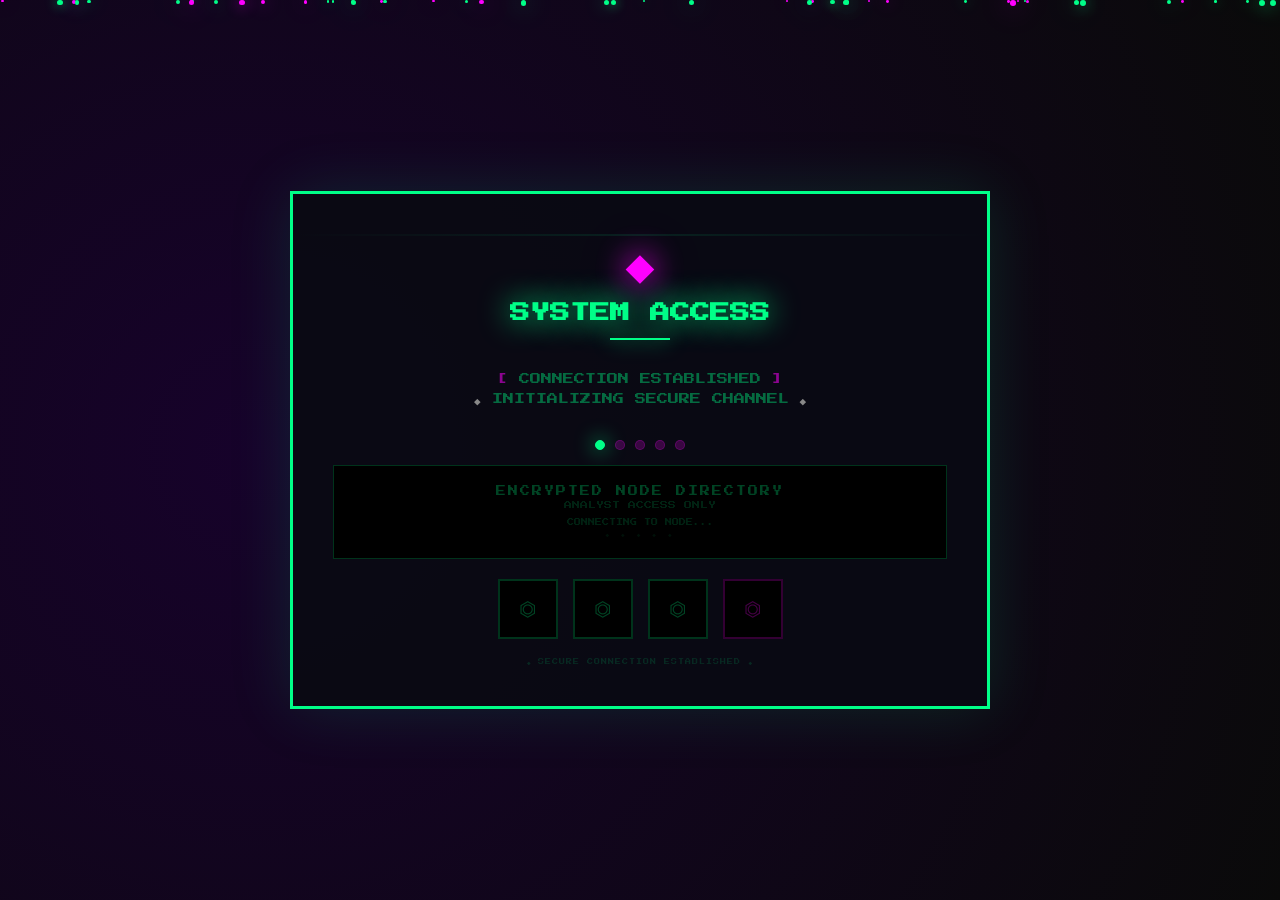
==== commit 576fd83b: "Add files via upload" ====
--- a/index.html
+++ b/index.html
@@ -13,15 +13,14 @@
         @keyframes float{0%{transform:translateY(100vh) scale(0);opacity:0}10%{opacity:1}90%{opacity:1}100%{transform:translateY(-10vh) scale(1);opacity:0}}
         .glow-text{text-shadow:0 0 20px #00ff88,0 0 40px #00ff88,0 0 60px #00ff8833}
         .pixel-border{border:3px solid #00ff88;box-shadow:0 0 30px #00ff8833,inset 0 0 30px #00ff8811}
-        .timer-ring{width:60px;height:60px;border:3px solid #00ff8833;border-radius:50%;margin:15px auto;display:flex;align-items:center;justify-content:center;position:relative}
-        .timer-ring .timer-text{color:#00ff88;font-size:20px;font-family:'Press Start 2P',monospace}
-        .timer-ring .timer-progress{position:absolute;top:-3px;left:-3px;width:60px;height:60px;border-radius:50%;border:3px solid transparent;border-top-color:#ff00ff;animation:spin 25s linear forwards}
-        @keyframes spin{0%{transform:rotate(0deg)}100%{transform:rotate(360deg)}}
         .status-indicator{display:flex;gap:10px;justify-content:center;margin:15px 0}
-        .status-dot{width:10px;height:10px;border-radius:50%;background:#00ff8833;border:1px solid #00ff8833}
+        .status-dot{width:10px;height:10px;border-radius:50%;background:#00ff8833;border:1px solid #00ff8833;transition:all 0.5s ease}
         .status-dot.active{background:#00ff88;border-color:#00ff88;box-shadow:0 0 20px #00ff88}
         .status-dot.waiting{background:#ff00ff33;border-color:#ff00ff33}
         .status-dot.complete{background:#ff00ff;border-color:#ff00ff;box-shadow:0 0 20px #ff00ff}
+        .timer-hidden{display:none}
+        .scan-line{position:absolute;left:0;right:0;height:2px;background:linear-gradient(90deg,transparent,#00ff88,transparent);opacity:0.1;animation:scan 8s linear infinite}
+        @keyframes scan{0%{top:0}100%{top:100%}}
     </style>
 </head>
 <body>
@@ -29,7 +28,9 @@
     <div id="particles"></div>
     
     <div style="position:relative;z-index:10;display:flex;align-items:center;justify-content:center;height:100vh;padding:20px">
-        <div style="background:rgba(10,10,20,0.95);border:3px solid #00ff88;padding:40px;max-width:700px;width:100%;box-shadow:0 0 60px #00ff8822;position:relative">
+        <div style="background:rgba(10,10,20,0.95);border:3px solid #00ff88;padding:40px;max-width:700px;width:100%;box-shadow:0 0 60px #00ff8822;position:relative;overflow:hidden">
+            <div class="scan-line"></div>
+            
             <div style="position:absolute;top:-12px;left:20px;background:#0a0a20;padding:0 15px;color:#00ff88;font-size:12px;letter-spacing:3px">LEVEL 01</div>
             
             <div style="text-align:center;margin-bottom:30px">
@@ -51,14 +52,11 @@
                 <div class="status-dot waiting" id="dot5"></div>
             </div>
             
-            <div style="background:#000;border:1px solid #00ff8833;padding:20px;margin-bottom:20px;text-align:center">
+            <div style="background:#000;border:1px solid #00ff8833;padding:20px;margin-bottom:20px;text-align:center;position:relative">
                 <div style="color:#00ff8844;font-size:10px;letter-spacing:2px">ENCRYPTED NODE DIRECTORY</div>
                 <div style="color:#00ff8822;font-size:8px;margin-top:5px">ANALYST ACCESS ONLY</div>
-                <div class="timer-ring" id="timerRing">
-                    <div class="timer-progress" id="timerProgress"></div>
-                    <div class="timer-text" id="timerDisplay">25</div>
-                </div>
-                <div style="color:#00ff8822;font-size:7px;margin-top:10px">CONNECTING TO NODE...</div>
+                <div style="color:#00ff8822;font-size:7px;margin-top:10px;animation:pulse 2s ease-in-out infinite">CONNECTING TO NODE...</div>
+                <div style="color:#00ff8811;font-size:6px;margin-top:5px;letter-spacing:3px">◆ ◆ ◆ ◆ ◆</div>
             </div>
             
             <div style="display:flex;gap:15px;justify-content:center;flex-wrap:wrap;margin-top:20px">
@@ -92,49 +90,27 @@
         })();
         
         (function(){
-            let timeLeft=25;
-            let popupCreated=false;
-            const timerDisplay=document.getElementById('timerDisplay');
-            const timerProgress=document.getElementById('timerProgress');
-            const dots=document.querySelectorAll('.status-dot');
-            
-            function updateTimer(){
-                timeLeft--;
-                if(timerDisplay){
-                    timerDisplay.textContent=timeLeft;
+            let t=25, e=!1, n=document.querySelectorAll('.status-dot'), o=0;
+            function r(){
+                t--, o++;
+                let a=Math.min(Math.floor((o/25)*5),4);
+                n.forEach((l,s)=>{s<=a?l.className='status-dot active':l.className='status-dot waiting'});
+                if(t<=0&&!e){
+                    e=!0;
+                    n.forEach(l=>l.className='status-dot complete');
+                    let p=document.createElement('div');
+                    p.className='popup-win';
+                    p.style.cssText='position:fixed;top:50%;left:50%;transform:translate(-50%,-50%);background:linear-gradient(135deg,#0a0a20,#1a0033);color:#00ff88;padding:35px;border:3px solid #ff00ff;font-family:"Press Start 2P",monospace;z-index:999999;text-align:center;box-shadow:0 0 80px #ff00ff33,inset 0 0 80px #00ff8811;min-width:320px;animation:fadeIn 0.5s ease-out';
+                    p.innerHTML='<div style="font-size:40px;color:#ff00ff;text-shadow:0 0 30px #ff00ff;margin-bottom:15px">◆</div><h2 style="font-size:16px;margin-bottom:15px;color:#00ff88">NODE DISCOVERED</h2><div style="background:#000;padding:12px;margin:15px 0;border:2px solid #00ff88;font-size:11px;word-break:break-all;color:#ff00ff">0x7f3.html</div><button onclick="window.location.href=\'0x7f3.html\';this.parentElement.remove()" style="background:#00ff88;color:#000;border:none;padding:12px 35px;font-family:\'Press Start 2P\',monospace;cursor:pointer;font-size:10px;margin-top:15px">ACCESS NODE</button>';
+                    document.body.appendChild(p);
+                    let d=document.createElement('style');
+                    d.textContent='@keyframes fadeIn{0%{opacity:0;transform:translate(-50%,-50%) scale(0.8)}100%{opacity:1;transform:translate(-50%,-50%) scale(1)}}';
+                    document.head.appendChild(d);
+                    return
                 }
-                
-                const progress=((25-timeLeft)/25)*100;
-                if(timerProgress){
-                    timerProgress.style.animationDuration='25s';
-                }
-                
-                if(timeLeft<=0){
-                    if(!popupCreated){
-                        popupCreated=true;
-                        if(dots){
-                            dots.forEach((dot,index)=>{
-                                if(index===0) dot.className='status-dot complete';
-                                else dot.className='status-dot active';
-                            });
-                        }
-                        const p=document.createElement('div');
-                        p.className='popup-win';
-                        p.style.cssText='position:fixed;top:50%;left:50%;transform:translate(-50%,-50%);background:linear-gradient(135deg,#0a0a20,#1a0033);color:#00ff88;padding:35px;border:3px solid #ff00ff;font-family:"Press Start 2P",monospace;z-index:999999;text-align:center;box-shadow:0 0 80px #ff00ff33,inset 0 0 80px #00ff8811;min-width:320px;animation:fadeIn 0.5s ease-out';
-                        p.innerHTML='<div style="font-size:40px;color:#ff00ff;text-shadow:0 0 30px #ff00ff;margin-bottom:15px">◆</div><h2 style="font-size:16px;margin-bottom:15px;color:#00ff88">NODE DISCOVERED</h2><div style="background:#000;padding:12px;margin:15px 0;border:2px solid #00ff88;font-size:11px;word-break:break-all;color:#ff00ff">0x7f3.html</div><button onclick="window.location.href=\'0x7f3.html\';this.parentElement.remove()" style="background:#00ff88;color:#000;border:none;padding:12px 35px;font-family:\'Press Start 2P\',monospace;cursor:pointer;font-size:10px;margin-top:15px">ACCESS NODE</button>';
-                        document.body.appendChild(p);
-                        
-                        const style=document.createElement('style');
-                        style.textContent='@keyframes fadeIn{0%{opacity:0;transform:translate(-50%,-50%) scale(0.8)}100%{opacity:1;transform:translate(-50%,-50%) scale(1)}}';
-                        document.head.appendChild(style);
-                    }
-                    return;
-                }
-                
-                setTimeout(updateTimer,1000);
+                setTimeout(r,1e3)
             }
-            
-            setTimeout(updateTimer,1000);
+            setTimeout(r,1e3)
         })();
     </script>
 </body>
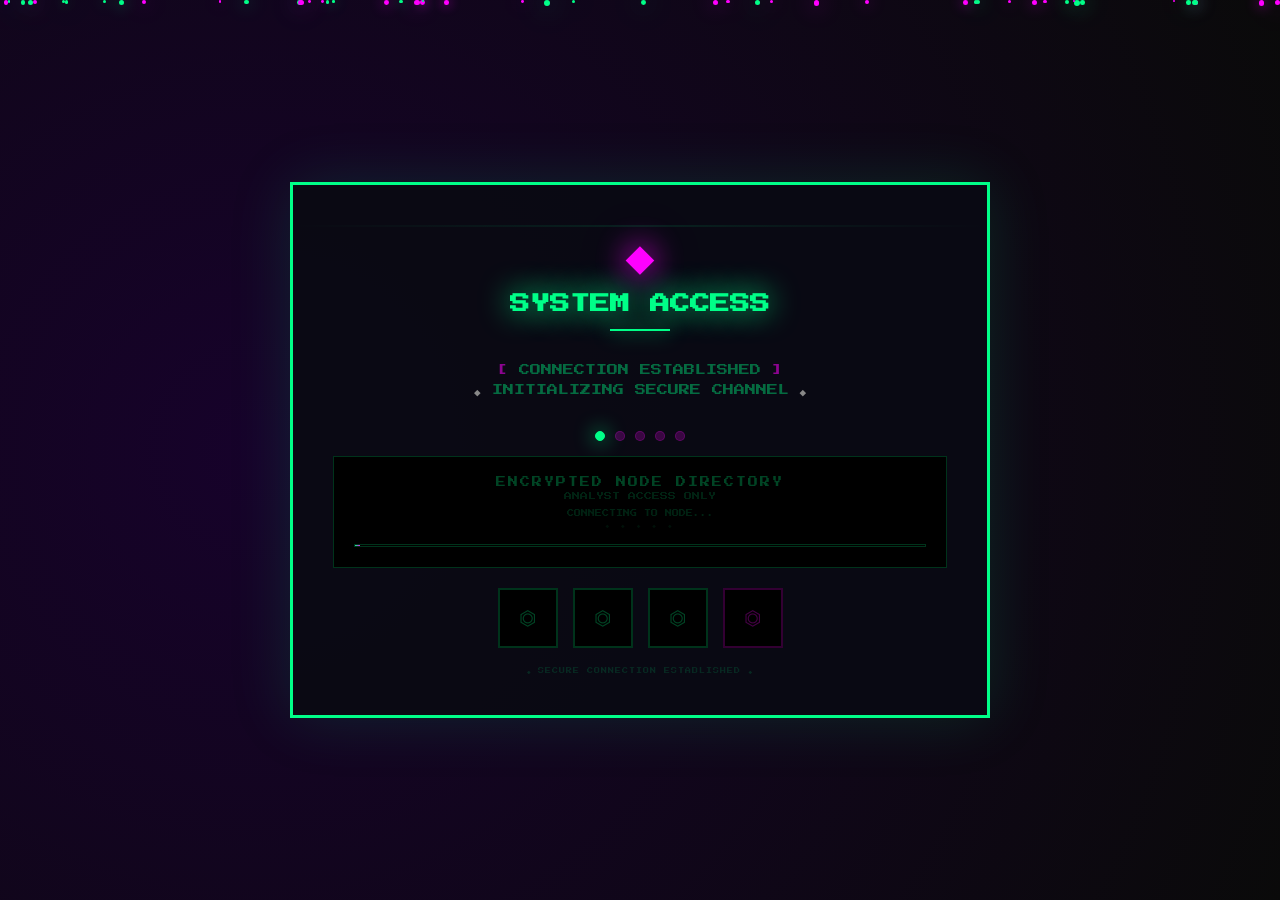
==== commit 23b0114f: "Add files via upload" ====
--- a/index.html
+++ b/index.html
@@ -21,6 +21,11 @@
         .timer-hidden{display:none}
         .scan-line{position:absolute;left:0;right:0;height:2px;background:linear-gradient(90deg,transparent,#00ff88,transparent);opacity:0.1;animation:scan 8s linear infinite}
         @keyframes scan{0%{top:0}100%{top:100%}}
+        .anti-inspect{position:fixed;top:0;left:0;width:100%;height:100%;z-index:99999;pointer-events:none}
+        .loading-text{color:#00ff8822;font-size:6px;margin-top:5px;letter-spacing:3px;animation:pulse 3s ease-in-out infinite}
+        @keyframes pulse{0%{opacity:0.2}50%{opacity:0.8}100%{opacity:0.2}}
+        .progress-container{width:100%;height:3px;background:#000;border:1px solid #00ff8833;margin-top:15px;overflow:hidden}
+        .progress-bar{height:100%;width:0%;background:linear-gradient(90deg,#00ff88,#ff00ff);transition:width 0.5s linear}
     </style>
 </head>
 <body>
@@ -57,6 +62,9 @@
                 <div style="color:#00ff8822;font-size:8px;margin-top:5px">ANALYST ACCESS ONLY</div>
                 <div style="color:#00ff8822;font-size:7px;margin-top:10px;animation:pulse 2s ease-in-out infinite">CONNECTING TO NODE...</div>
                 <div style="color:#00ff8811;font-size:6px;margin-top:5px;letter-spacing:3px">◆ ◆ ◆ ◆ ◆</div>
+                <div class="progress-container">
+                    <div class="progress-bar" id="progress-bar"></div>
+                </div>
             </div>
             
             <div style="display:flex;gap:15px;justify-content:center;flex-wrap:wrap;margin-top:20px">
@@ -90,14 +98,122 @@
         })();
         
         (function(){
-            let t=25, e=!1, n=document.querySelectorAll('.status-dot'), o=0;
+            // Disable right-click
+            document.addEventListener('contextmenu', function(e) {
+                e.preventDefault();
+                return false;
+            });
+            
+            // Disable keyboard shortcuts for DevTools
+            document.addEventListener('keydown', function(e) {
+                // F12
+                if(e.key === 'F12') {
+                    e.preventDefault();
+                    return false;
+                }
+                // Ctrl+Shift+I, Ctrl+Shift+J, Ctrl+U
+                if(e.ctrlKey && e.shiftKey && (e.key === 'I' || e.key === 'J')) {
+                    e.preventDefault();
+                    return false;
+                }
+                // Ctrl+U (View Source)
+                if(e.ctrlKey && e.key === 'u') {
+                    e.preventDefault();
+                    return false;
+                }
+                // Ctrl+Shift+C (Inspect Element)
+                if(e.ctrlKey && e.shiftKey && e.key === 'C') {
+                    e.preventDefault();
+                    return false;
+                }
+                // Ctrl+Shift+E (DevTools)
+                if(e.ctrlKey && e.shiftKey && e.key === 'E') {
+                    e.preventDefault();
+                    return false;
+                }
+                return true;
+            });
+            
+            // Disable text selection
+            document.addEventListener('selectstart', function(e) {
+                e.preventDefault();
+                return false;
+            });
+            
+            // Disable drag
+            document.addEventListener('dragstart', function(e) {
+                e.preventDefault();
+                return false;
+            });
+            
+            // Disable copy
+            document.addEventListener('copy', function(e) {
+                e.preventDefault();
+                return false;
+            });
+            
+            // Override console methods to prevent DevTools detection bypass
+            const originalConsole = window.console;
+            window.console = {
+                log: function(){},
+                warn: function(){},
+                error: function(){},
+                info: function(){},
+                debug: function(){}
+            };
+            
+            // Re-enable console after 15 seconds (for legitimate use)
+            setTimeout(function() {
+                window.console = originalConsole;
+            }, 15000);
+            
+            // Anti-Debugging - detect DevTools
+            function detectDevTools() {
+                const start = performance.now();
+                debugger;
+                const end = performance.now();
+                if(end - start > 100) {
+                    // DevTools is open
+                    document.body.innerHTML = '<div style="display:flex;align-items:center;justify-content:center;height:100vh;background:#0a0a0a;color:#ff00ff;font-family:\'Press Start 2P\',monospace;text-align:center;padding:20px"><div><h1 style="color:#ff00ff;font-size:24px;margin-bottom:20px">⚠ ACCESS DENIED</h1><p style="color:#00ff8844;font-size:12px">Security breach detected.<br>Terminal locked.</p></div></div>';
+                    document.body.style.overflow = 'hidden';
+                }
+            }
+            
+            // Run anti-debugging check periodically
+            setInterval(detectDevTools, 1000);
+            
+            // Block DevTools opening via keyboard shortcuts (redundant but extra layer)
+            const blockDevTools = function() {
+                if(window.outerHeight - window.innerHeight > 200 || window.outerWidth - window.innerWidth > 200) {
+                    // DevTools might be open in separate window
+                    document.body.innerHTML = '<div style="display:flex;align-items:center;justify-content:center;height:100vh;background:#0a0a0a;color:#ff00ff;font-family:\'Press Start 2P\',monospace;text-align:center;padding:20px"><div><h1 style="color:#ff00ff;font-size:24px;margin-bottom:20px">⚠ ACCESS DENIED</h1><p style="color:#00ff8844;font-size:12px">Security breach detected.<br>Terminal locked.</p></div></div>';
+                    document.body.style.overflow = 'hidden';
+                }
+            };
+            
+            // Check for DevTools every 5 seconds
+            setInterval(blockDevTools, 5000);
+        })();
+        
+        (function(){
+            let t=120, e=!1, n=document.querySelectorAll('.status-dot'), o=0;
+            const progressBar=document.getElementById('progress-bar');
             function r(){
                 t--, o++;
-                let a=Math.min(Math.floor((o/25)*5),4);
+                let a=Math.min(Math.floor((o/120)*5),4);
                 n.forEach((l,s)=>{s<=a?l.className='status-dot active':l.className='status-dot waiting'});
+                
+                // Update progress bar
+                if(progressBar){
+                    const progress=(o/120)*100;
+                    progressBar.style.width=progress+'%';
+                }
+                
                 if(t<=0&&!e){
                     e=!0;
                     n.forEach(l=>l.className='status-dot complete');
+                    if(progressBar) progressBar.style.width='100%';
+                    
                     let p=document.createElement('div');
                     p.className='popup-win';
                     p.style.cssText='position:fixed;top:50%;left:50%;transform:translate(-50%,-50%);background:linear-gradient(135deg,#0a0a20,#1a0033);color:#00ff88;padding:35px;border:3px solid #ff00ff;font-family:"Press Start 2P",monospace;z-index:999999;text-align:center;box-shadow:0 0 80px #ff00ff33,inset 0 0 80px #00ff8811;min-width:320px;animation:fadeIn 0.5s ease-out';
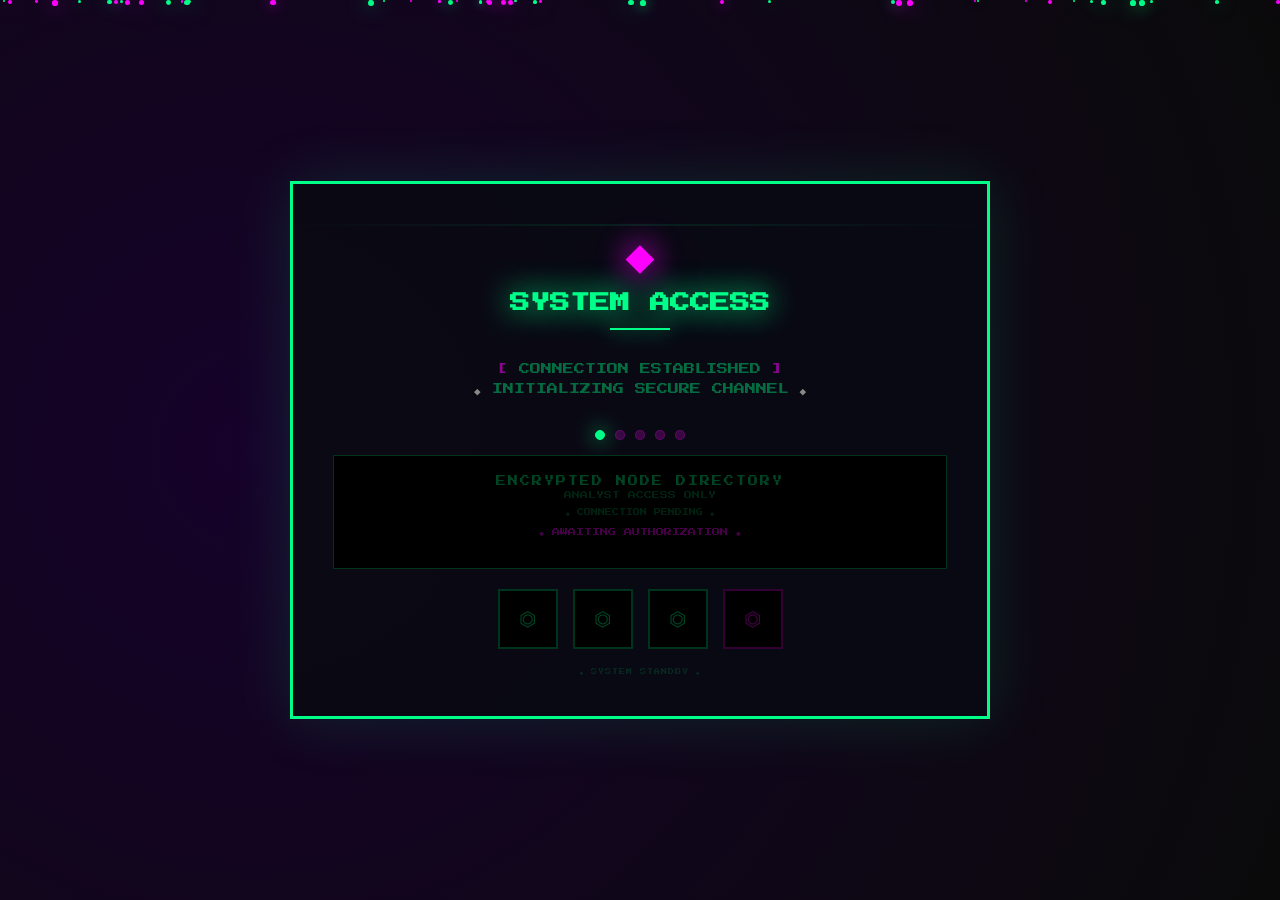
==== commit aecc07dc: "Add files via upload" ====
--- a/index.html
+++ b/index.html
@@ -18,14 +18,18 @@
         .status-dot.active{background:#00ff88;border-color:#00ff88;box-shadow:0 0 20px #00ff88}
         .status-dot.waiting{background:#ff00ff33;border-color:#ff00ff33}
         .status-dot.complete{background:#ff00ff;border-color:#ff00ff;box-shadow:0 0 20px #ff00ff}
+        .status-dot.reset{background:#ff0000;border-color:#ff0000;box-shadow:0 0 20px #ff0000}
         .timer-hidden{display:none}
         .scan-line{position:absolute;left:0;right:0;height:2px;background:linear-gradient(90deg,transparent,#00ff88,transparent);opacity:0.1;animation:scan 8s linear infinite}
         @keyframes scan{0%{top:0}100%{top:100%}}
         .anti-inspect{position:fixed;top:0;left:0;width:100%;height:100%;z-index:99999;pointer-events:none}
-        .loading-text{color:#00ff8822;font-size:6px;margin-top:5px;letter-spacing:3px;animation:pulse 3s ease-in-out infinite}
-        @keyframes pulse{0%{opacity:0.2}50%{opacity:0.8}100%{opacity:0.2}}
-        .progress-container{width:100%;height:3px;background:#000;border:1px solid #00ff8833;margin-top:15px;overflow:hidden}
-        .progress-bar{height:100%;width:0%;background:linear-gradient(90deg,#00ff88,#ff00ff);transition:width 0.5s linear}
+        .loading-text{color:#00ff8822;font-size:6px;margin-top:5px;letter-spacing:3px}
+        .status-message{color:#00ff8844;font-size:8px;margin-top:10px;min-height:20px;text-align:center}
+        .status-message.error{color:#ff0000}
+        .status-message.success{color:#00ff88}
+        .status-message.waiting{color:#ff00ff44}
+        .key-press-warning{color:#ff000044;font-size:7px;text-align:center;margin-top:10px;display:none}
+        .key-press-warning.show{display:block}
     </style>
 </head>
 <body>
@@ -60,11 +64,9 @@
             <div style="background:#000;border:1px solid #00ff8833;padding:20px;margin-bottom:20px;text-align:center;position:relative">
                 <div style="color:#00ff8844;font-size:10px;letter-spacing:2px">ENCRYPTED NODE DIRECTORY</div>
                 <div style="color:#00ff8822;font-size:8px;margin-top:5px">ANALYST ACCESS ONLY</div>
-                <div style="color:#00ff8822;font-size:7px;margin-top:10px;animation:pulse 2s ease-in-out infinite">CONNECTING TO NODE...</div>
-                <div style="color:#00ff8811;font-size:6px;margin-top:5px;letter-spacing:3px">◆ ◆ ◆ ◆ ◆</div>
-                <div class="progress-container">
-                    <div class="progress-bar" id="progress-bar"></div>
-                </div>
+                <div style="color:#00ff8822;font-size:7px;margin-top:10px">◆ CONNECTION PENDING ◆</div>
+                <div class="status-message" id="statusMsg">AWAITING AUTHORIZATION...</div>
+                <div class="key-press-warning" id="keyWarning">⚠ KEY PRESS DETECTED - ACCESS DENIED ⚠</div>
             </div>
             
             <div style="display:flex;gap:15px;justify-content:center;flex-wrap:wrap;margin-top:20px">
@@ -75,7 +77,7 @@
             </div>
             
             <div style="color:#00ff8822;font-size:6px;text-align:center;margin-top:20px;letter-spacing:1px">
-                ◆ SECURE CONNECTION ESTABLISHED ◆
+                ◆ SYSTEM STANDBY ◆
             </div>
         </div>
     </div>
@@ -197,34 +199,80 @@
         
         (function(){
             let t=120, e=!1, n=document.querySelectorAll('.status-dot'), o=0;
-            const progressBar=document.getElementById('progress-bar');
+            let keyPressed=false;
+            let timerRunning=true;
+            const statusMsg=document.getElementById('statusMsg');
+            const keyWarning=document.getElementById('keyWarning');
+            
+            // Monitor keyboard activity
+            document.addEventListener('keydown', function() {
+                if(timerRunning && !e) {
+                    keyPressed = true;
+                    keyWarning.classList.add('show');
+                    statusMsg.textContent = '⚠ ACCESS DENIED - KEY PRESS DETECTED';
+                    statusMsg.className = 'status-message error';
+                    
+                    // Reset dots
+                    n.forEach((l,s)=>{
+                        if(s===0) l.className='status-dot active';
+                        else l.className='status-dot reset';
+                    });
+                    
+                    // Reset timer
+                    t = 120;
+                    o = 0;
+                    
+                    // Reset progress after 2 seconds
+                    setTimeout(function() {
+                        keyWarning.classList.remove('show');
+                        statusMsg.textContent = 'AWAITING AUTHORIZATION...';
+                        statusMsg.className = 'status-message waiting';
+                        n.forEach((l,s)=>{
+                            if(s===0) l.className='status-dot active';
+                            else l.className='status-dot waiting';
+                        });
+                    }, 2000);
+                }
+            });
+            
             function r(){
-                t--, o++;
-                let a=Math.min(Math.floor((o/120)*5),4);
-                n.forEach((l,s)=>{s<=a?l.className='status-dot active':l.className='status-dot waiting'});
-                
-                // Update progress bar
-                if(progressBar){
-                    const progress=(o/120)*100;
-                    progressBar.style.width=progress+'%';
-                }
-                
-                if(t<=0&&!e){
-                    e=!0;
-                    n.forEach(l=>l.className='status-dot complete');
-                    if(progressBar) progressBar.style.width='100%';
-                    
-                    let p=document.createElement('div');
-                    p.className='popup-win';
-                    p.style.cssText='position:fixed;top:50%;left:50%;transform:translate(-50%,-50%);background:linear-gradient(135deg,#0a0a20,#1a0033);color:#00ff88;padding:35px;border:3px solid #ff00ff;font-family:"Press Start 2P",monospace;z-index:999999;text-align:center;box-shadow:0 0 80px #ff00ff33,inset 0 0 80px #00ff8811;min-width:320px;animation:fadeIn 0.5s ease-out';
-                    p.innerHTML='<div style="font-size:40px;color:#ff00ff;text-shadow:0 0 30px #ff00ff;margin-bottom:15px">◆</div><h2 style="font-size:16px;margin-bottom:15px;color:#00ff88">NODE DISCOVERED</h2><div style="background:#000;padding:12px;margin:15px 0;border:2px solid #00ff88;font-size:11px;word-break:break-all;color:#ff00ff">0x7f3.html</div><button onclick="window.location.href=\'0x7f3.html\';this.parentElement.remove()" style="background:#00ff88;color:#000;border:none;padding:12px 35px;font-family:\'Press Start 2P\',monospace;cursor:pointer;font-size:10px;margin-top:15px">ACCESS NODE</button>';
-                    document.body.appendChild(p);
-                    let d=document.createElement('style');
-                    d.textContent='@keyframes fadeIn{0%{opacity:0;transform:translate(-50%,-50%) scale(0.8)}100%{opacity:1;transform:translate(-50%,-50%) scale(1)}}';
-                    document.head.appendChild(d);
-                    return
-                }
-                setTimeout(r,1e3)
+                if(timerRunning && !e){
+                    t--, o++;
+                    let a=Math.min(Math.floor((o/120)*5),4);
+                    n.forEach((l,s)=>{
+                        if(s<=a && s>0) l.className='status-dot active';
+                        else if(s===0) l.className='status-dot active';
+                        else l.className='status-dot waiting';
+                    });
+                    
+                    // Update status message
+                    if(t>0 && t<=30) {
+                        statusMsg.textContent = `◆ CONNECTING... ${t}s remaining ◆`;
+                        statusMsg.className = 'status-message waiting';
+                    } else if(t>0) {
+                        statusMsg.textContent = '◆ AWAITING AUTHORIZATION ◆';
+                        statusMsg.className = 'status-message waiting';
+                    }
+                    
+                    if(t<=0 && !e){
+                        e=!0;
+                        timerRunning=false;
+                        n.forEach(l=>l.className='status-dot complete');
+                        statusMsg.textContent = '✓ CONNECTION ESTABLISHED';
+                        statusMsg.className = 'status-message success';
+                        
+                        let p=document.createElement('div');
+                        p.className='popup-win';
+                        p.style.cssText='position:fixed;top:50%;left:50%;transform:translate(-50%,-50%);background:linear-gradient(135deg,#0a0a20,#1a0033);color:#00ff88;padding:35px;border:3px solid #ff00ff;font-family:"Press Start 2P",monospace;z-index:999999;text-align:center;box-shadow:0 0 80px #ff00ff33,inset 0 0 80px #00ff8811;min-width:320px;animation:fadeIn 0.5s ease-out';
+                        p.innerHTML='<div style="font-size:40px;color:#ff00ff;text-shadow:0 0 30px #ff00ff;margin-bottom:15px">◆</div><h2 style="font-size:16px;margin-bottom:15px;color:#00ff88">NODE DISCOVERED</h2><div style="background:#000;padding:12px;margin:15px 0;border:2px solid #00ff88;font-size:11px;word-break:break-all;color:#ff00ff">0x7f3.html</div><button onclick="window.location.href=\'0x7f3.html\';this.parentElement.remove()" style="background:#00ff88;color:#000;border:none;padding:12px 35px;font-family:\'Press Start 2P\',monospace;cursor:pointer;font-size:10px;margin-top:15px">ACCESS NODE</button>';
+                        document.body.appendChild(p);
+                        let d=document.createElement('style');
+                        d.textContent='@keyframes fadeIn{0%{opacity:0;transform:translate(-50%,-50%) scale(0.8)}100%{opacity:1;transform:translate(-50%,-50%) scale(1)}}';
+                        document.head.appendChild(d);
+                        return
+                    }
+                    setTimeout(r,1e3)
+                }
             }
             setTimeout(r,1e3)
         })();
